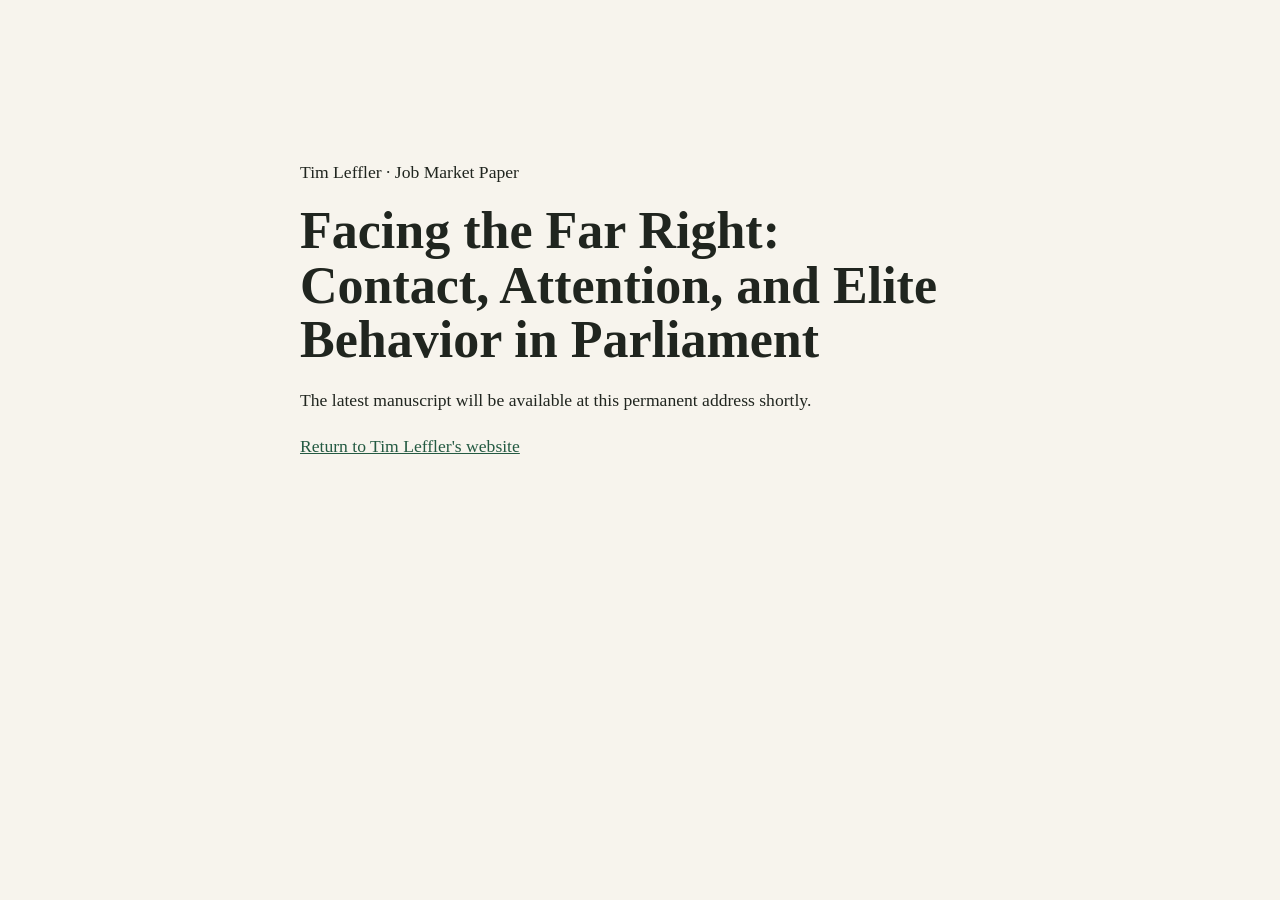
==== papers/facing-the-far-right/index.html @ c1f19a5c "Create permanent job market paper link" ====
<!doctype html>
<html lang="en">
<head>
  <meta charset="utf-8">
  <meta name="viewport" content="width=device-width, initial-scale=1">
  <meta name="robots" content="noindex">
  <title>Facing the Far Right | Tim Leffler</title>
  <style>
    :root { color-scheme: light; font-family: Georgia, "Times New Roman", serif; }
    body { margin: 0; background: #f7f4ed; color: #20251f; }
    main { max-width: 680px; margin: 12vh auto; padding: 2rem; }
    h1 { font-size: clamp(2rem, 5vw, 3.25rem); line-height: 1.05; margin: 0 0 1rem; }
    p { font-size: 1.1rem; line-height: 1.65; }
    a { color: #245a42; }
  </style>
</head>
<body>
  <main>
    <p>Tim Leffler · Job Market Paper</p>
    <h1>Facing the Far Right: Contact, Attention, and Elite Behavior in Parliament</h1>
    <p>The latest manuscript will be available at this permanent address shortly.</p>
    <p><a href="../../">Return to Tim Leffler's website</a></p>
  </main>
</body>
</html>
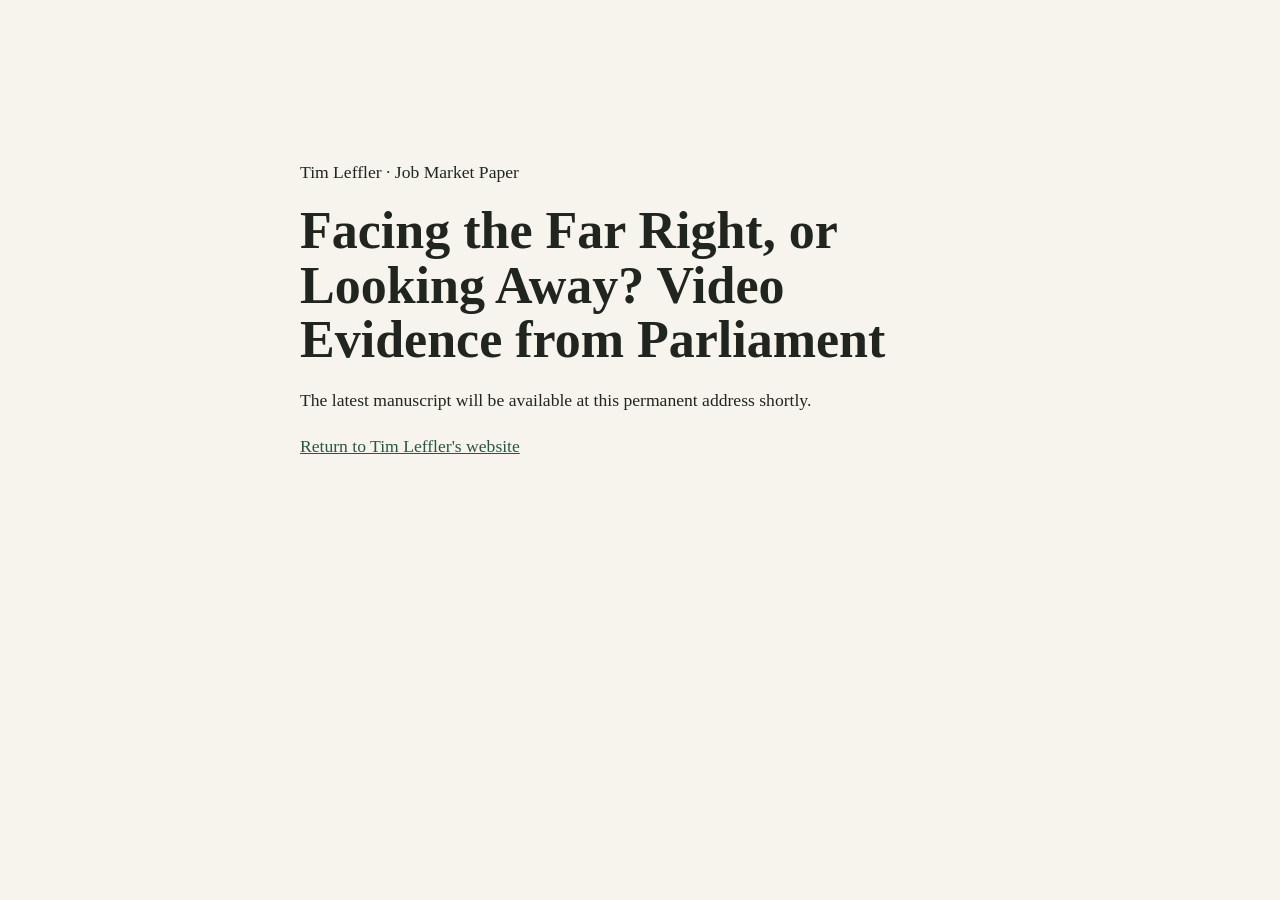
==== commit 1da2d0a3: "Update permanent paper page title" ====
--- a/papers/facing-the-far-right/index.html
+++ b/papers/facing-the-far-right/index.html
@@ -17,7 +17,7 @@
 <body>
   <main>
     <p>Tim Leffler · Job Market Paper</p>
-    <h1>Facing the Far Right: Contact, Attention, and Elite Behavior in Parliament</h1>
+    <h1>Facing the Far Right, or Looking Away? Video Evidence from Parliament</h1>
     <p>The latest manuscript will be available at this permanent address shortly.</p>
     <p><a href="../../">Return to Tim Leffler's website</a></p>
   </main>
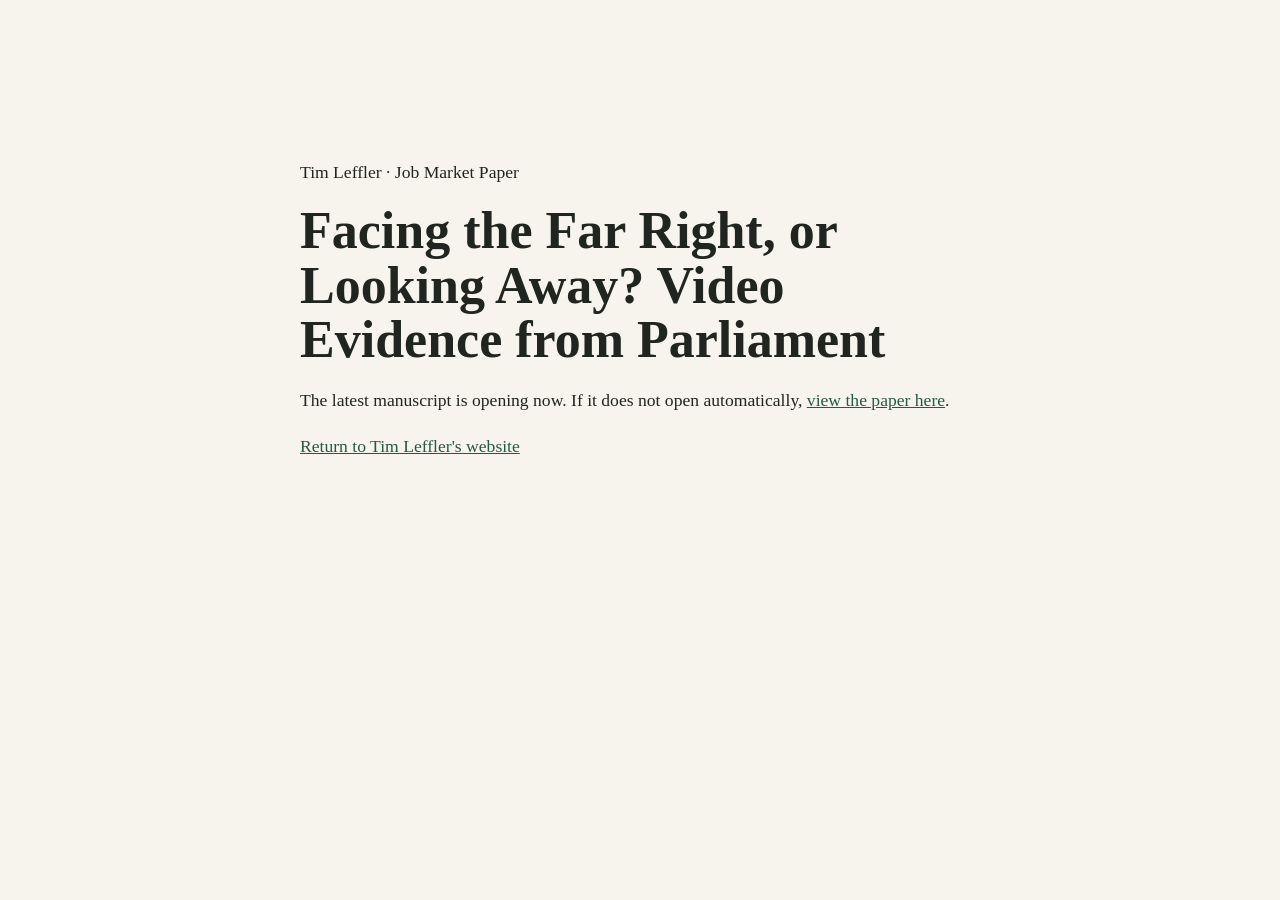
==== commit 30991534: "Publish job market paper draft" ====
--- a/papers/facing-the-far-right/index.html
+++ b/papers/facing-the-far-right/index.html
@@ -4,6 +4,8 @@
   <meta charset="utf-8">
   <meta name="viewport" content="width=device-width, initial-scale=1">
   <meta name="robots" content="noindex">
+  <meta http-equiv="refresh" content="0; url=paper.pdf">
+  <link rel="canonical" href="https://tim-leffler.github.io/papers/facing-the-far-right/">
   <title>Facing the Far Right | Tim Leffler</title>
   <style>
     :root { color-scheme: light; font-family: Georgia, "Times New Roman", serif; }
@@ -18,9 +20,9 @@
   <main>
     <p>Tim Leffler · Job Market Paper</p>
     <h1>Facing the Far Right, or Looking Away? Video Evidence from Parliament</h1>
-    <p>The latest manuscript will be available at this permanent address shortly.</p>
+    <p>The latest manuscript is opening now. If it does not open automatically,
+      <a href="paper.pdf">view the paper here</a>.</p>
     <p><a href="../../">Return to Tim Leffler's website</a></p>
   </main>
 </body>
 </html>
-
